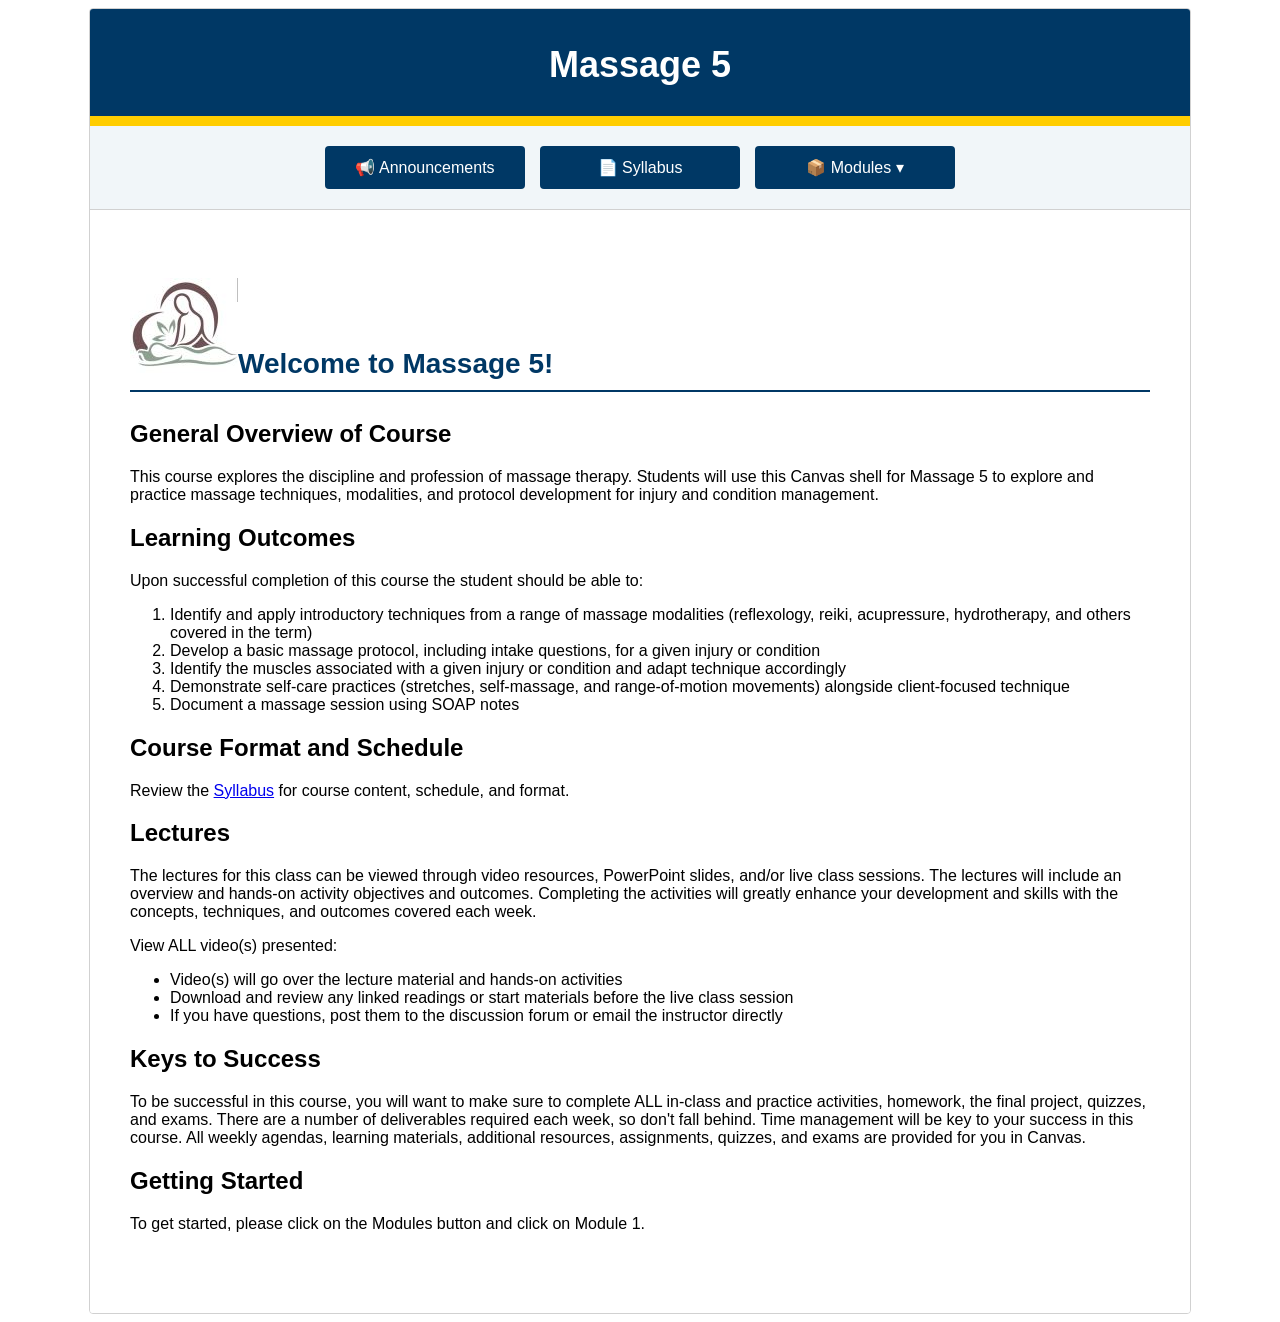
==== index.html @ e463ae19 "Add all files and directories" ====
<!DOCTYPE html>
<html dir="ltr" lang="en">
<head>
  <title>XLMT 5983B: Massage 5 (Cohn Meta 22460 22495)</title>
</head>
<body class="with-left-side course-menu-expanded with-right-side padless-content pages home primary-nav-expanded full-width context-course_4670 responsive_student_grades_page">
<noscript>
  <div role="alert" class="ic-flash-static ic-flash-error">
    <div class="ic-flash__icon" aria-hidden="true">
      <i class="icon-warning"></i>
    </div>
    <h1>You need to have JavaScript enabled in order to access this site.</h1>
  </div>
</noscript>
<div style="margin: 0px auto; max-width: 1100px; font-family: 'Helvetica Neue', Helvetica, Arial, sans-serif; border-radius: 4px; overflow: hidden; border: 1px solid #d1d1d1;">
    <div style="background-color: #003865; color: #ffffff; padding: 30px; text-align: center;">
        <h2 style="margin: 5px 0 0; font-size: 36px;">Massage 5</h2>
    </div>
    <div style="background-color: #ffcd00; line-height: 10px; height: 10px; min-height: 10px; width: 100%;">&nbsp;</div>
    <div style="background-color: #f1f6f9; padding: 20px; display: flex; flex-wrap: wrap; justify-content: center; gap: 15px; border-bottom: 1px solid #d1d1d1;"><a style="background-color: #003865; color: #fff; padding: 12px 25px; text-decoration: none; border-radius: 4px; min-width: 150px; text-align: center;" href="announcements.html">📢 Announcements</a> <a style="background-color: #003865; color: #fff; padding: 12px 25px; text-decoration: none; border-radius: 4px; min-width: 150px; text-align: center;" href="syllabus.html">📄 Syllabus</a>
        <details style="position: relative; display: inline-block; min-width: 150px;">
            <summary style="background-color: #003865; color: #ffffff; padding: 12px 25px; text-decoration: none; border-radius: 4px; min-width: 150px; text-align: center; cursor: pointer; list-style: none; font-family: 'Helvetica Neue', Helvetica, Arial, sans-serif; font-size: 16px;">📦 Modules ▾</summary>
            <div style="position: absolute; top: 100%; left: 0px; width: 100%; min-width: 200px; background-color: #ffffff; border-radius: 0px 0px 4px 4px; z-index: 9999; overflow: hidden; border: 1px solid #003865;"><a style="display: block; padding: 11px 15px; color: #003865; background-color: #ffffff; text-decoration: none; border-bottom: 1px solid #dddddd; font-size: 14px;" href="module-1.html"> Module 1 </a> <a style="display: block; padding: 11px 15px; color: #003865; background-color: #ffffff; text-decoration: none; border-bottom: 1px solid #dddddd; font-size: 14px;" href="module-2.html"> Module 2 </a> <a style="display: block; padding: 11px 15px; color: #003865; background-color: #ffffff; text-decoration: none; border-bottom: 1px solid #dddddd; font-size: 14px;" href="module-coming-soon.html"> Module 3 </a> <a style="display: block; padding: 11px 15px; color: #003865; background-color: #ffffff; text-decoration: none; border-bottom: 1px solid #dddddd; font-size: 14px;" href="module-coming-soon.html"> Module 4 </a> <a style="display: block; padding: 11px 15px; color: #003865; background-color: #ffffff; text-decoration: none; border-bottom: 1px solid #dddddd; font-size: 14px;" href="module-coming-soon.html"> Module 5 </a> <a style="display: block; padding: 11px 15px; color: #003865; background-color: #ffffff; text-decoration: none; border-bottom: 1px solid #dddddd; font-size: 14px;" href="module-coming-soon.html"> Module 6 </a> <a style="display: block; padding: 11px 15px; color: #003865; background-color: #ffffff; text-decoration: none; border-bottom: 1px solid #dddddd; font-size: 14px;" href="module-coming-soon.html"> Module 7 </a> <a style="display: block; padding: 11px 15px; color: #003865; background-color: #ffffff; text-decoration: none; border-bottom: 1px solid #dddddd; font-size: 14px;" href="module-coming-soon.html"> Module 8 </a> <a style="display: block; padding: 11px 15px; color: #003865; background-color: #ffffff; text-decoration: none; border-bottom: 1px solid #dddddd; font-size: 14px;" href="module-coming-soon.html"> Module 9 </a></div>
        </details>
    </div>
    <div style="padding: 40px; background-color: #ffffff;">
        <div style="margin-bottom: 40px;">
            <h3 style="color: #003865; font-size: 28px; border-bottom: 2px solid #003865; padding-bottom: 10px;"><img src="images/test.jpg" alt="test.jpg" />Welcome to Massage 5!</h3>
            <h2>General Overview of Course</h2>
            <p>This course explores the discipline and profession of massage therapy. Students will use this Canvas shell for Massage 5 to explore and practice massage techniques, modalities, and protocol development for injury and condition management.</p>
            <h2>Learning Outcomes</h2>
            <p>Upon successful completion of this course the student should be able to:</p>
            <ol>
                <li>Identify and apply introductory techniques from a range of massage modalities (reflexology, reiki, acupressure, hydrotherapy, and others covered in the term)</li>
                <li>Develop a basic massage protocol, including intake questions, for a given injury or condition</li>
                <li>Identify the muscles associated with a given injury or condition and adapt technique accordingly</li>
                <li>Demonstrate self-care practices (stretches, self-massage, and range-of-motion movements) alongside client-focused technique</li>
                <li>Document a massage session using SOAP notes</li>
            </ol>
            <h2>Course Format and Schedule</h2>
            <p>Review the <a title="Syllabus" href="syllabus.html">Syllabus</a> for course content, schedule, and format.</p>
            <h2>Lectures</h2>
            <p>The lectures for this class can be viewed through video resources, PowerPoint slides, and/or live class sessions. The lectures will include an overview and hands-on activity objectives and outcomes. Completing the activities will greatly enhance your development and skills with the concepts, techniques, and outcomes covered each week.</p>
            <p>View ALL video(s) presented:</p>
            <ul>
                <li>Video(s) will go over the lecture material and hands-on activities</li>
                <li>Download and review any linked readings or start materials before the live class session</li>
                <li>If you have questions, post them to the discussion forum or email the instructor directly</li>
            </ul>
            <h2>Keys to Success</h2>
            <p>To be successful in this course, you will want to make sure to complete ALL in-class and practice activities, homework, the final project, quizzes, and exams. There are a number of deliverables required each week, so don't fall behind. Time management will be key to your success in this course. All weekly agendas, learning materials, additional resources, assignments, quizzes, and exams are provided for you in Canvas.</p>
            <h2>Getting Started</h2>
            <p>To get started, please click on the Modules button and click on Module 1.</p>
        </div>
    </div>
</div>
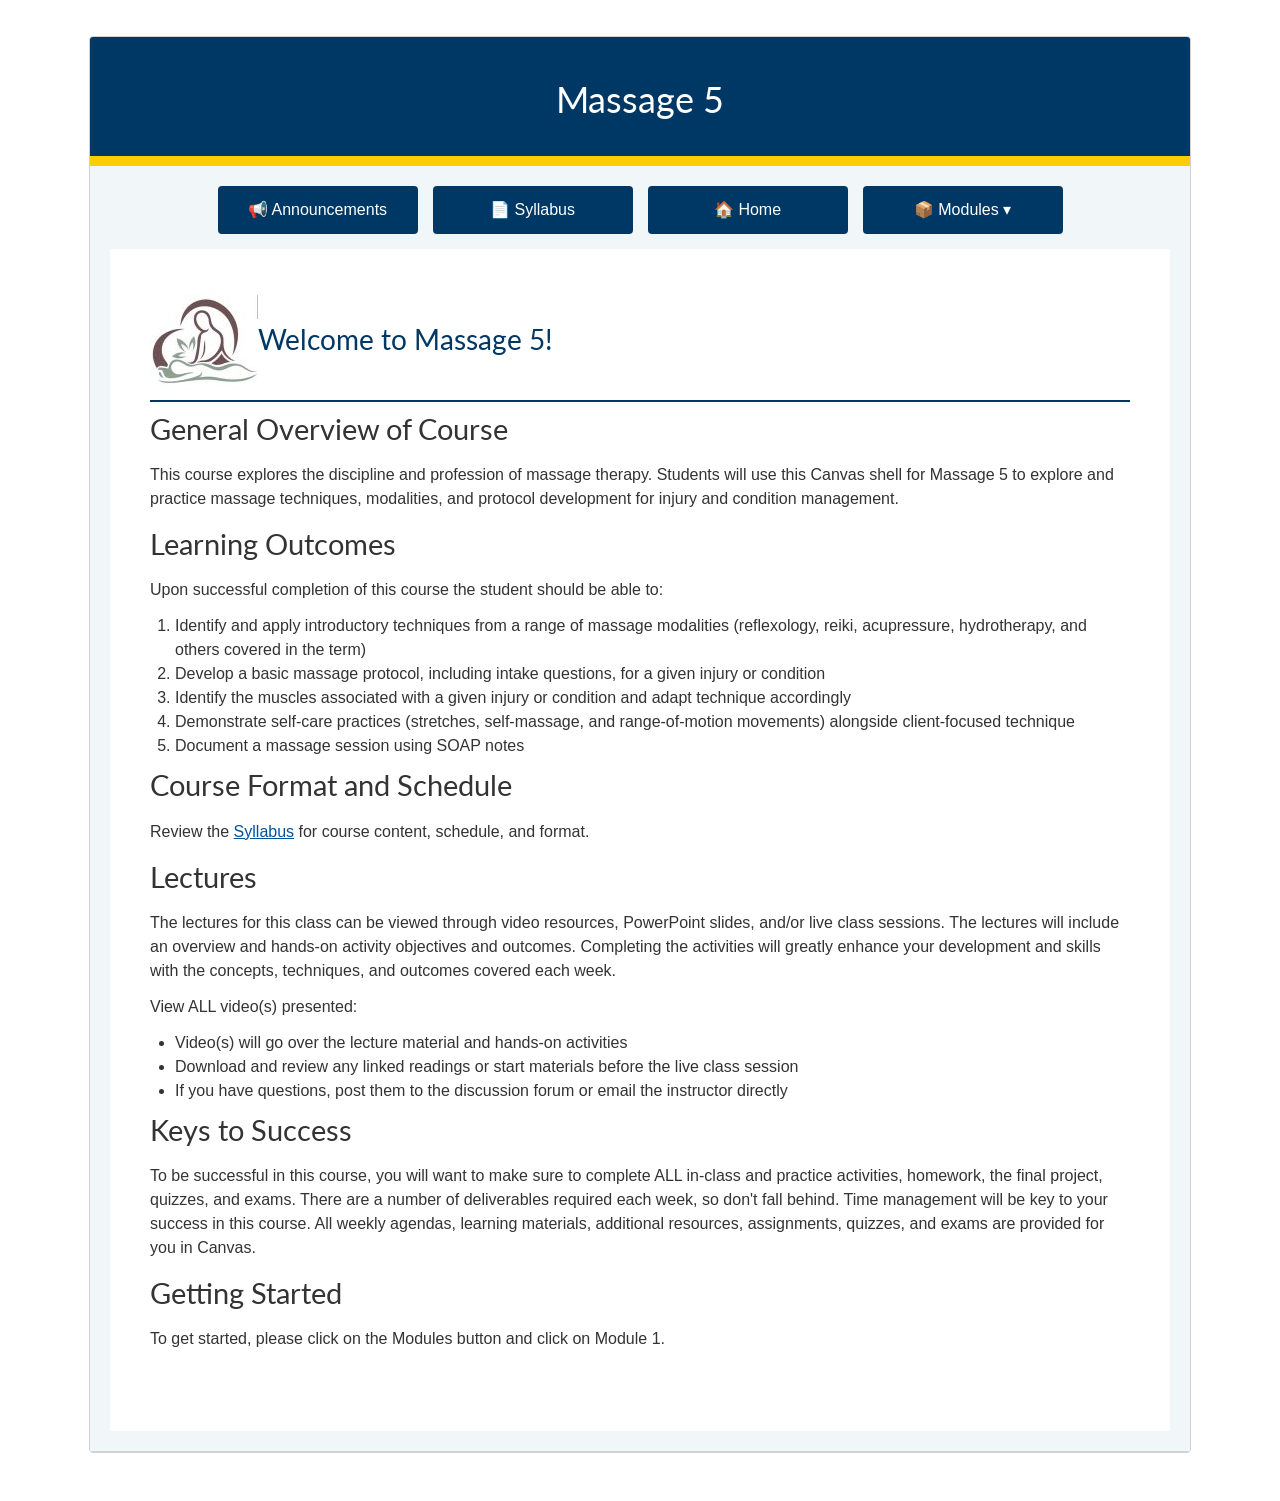
==== commit d07a001e: "Match Canvas styling, update module 3, use LF line endings" ====
--- a/index.html
+++ b/index.html
@@ -1,57 +1,63 @@
-
-<!DOCTYPE html>
-<html dir="ltr" lang="en">
-<head>
-  <title>XLMT 5983B: Massage 5 (Cohn Meta 22460 22495)</title>
-</head>
-<body class="with-left-side course-menu-expanded with-right-side padless-content pages home primary-nav-expanded full-width context-course_4670 responsive_student_grades_page">
-<noscript>
-  <div role="alert" class="ic-flash-static ic-flash-error">
-    <div class="ic-flash__icon" aria-hidden="true">
-      <i class="icon-warning"></i>
-    </div>
-    <h1>You need to have JavaScript enabled in order to access this site.</h1>
-  </div>
-</noscript>
-<div style="margin: 0px auto; max-width: 1100px; font-family: 'Helvetica Neue', Helvetica, Arial, sans-serif; border-radius: 4px; overflow: hidden; border: 1px solid #d1d1d1;">
-    <div style="background-color: #003865; color: #ffffff; padding: 30px; text-align: center;">
-        <h2 style="margin: 5px 0 0; font-size: 36px;">Massage 5</h2>
-    </div>
-    <div style="background-color: #ffcd00; line-height: 10px; height: 10px; min-height: 10px; width: 100%;">&nbsp;</div>
-    <div style="background-color: #f1f6f9; padding: 20px; display: flex; flex-wrap: wrap; justify-content: center; gap: 15px; border-bottom: 1px solid #d1d1d1;"><a style="background-color: #003865; color: #fff; padding: 12px 25px; text-decoration: none; border-radius: 4px; min-width: 150px; text-align: center;" href="announcements.html">📢 Announcements</a> <a style="background-color: #003865; color: #fff; padding: 12px 25px; text-decoration: none; border-radius: 4px; min-width: 150px; text-align: center;" href="syllabus.html">📄 Syllabus</a>
-        <details style="position: relative; display: inline-block; min-width: 150px;">
-            <summary style="background-color: #003865; color: #ffffff; padding: 12px 25px; text-decoration: none; border-radius: 4px; min-width: 150px; text-align: center; cursor: pointer; list-style: none; font-family: 'Helvetica Neue', Helvetica, Arial, sans-serif; font-size: 16px;">📦 Modules ▾</summary>
-            <div style="position: absolute; top: 100%; left: 0px; width: 100%; min-width: 200px; background-color: #ffffff; border-radius: 0px 0px 4px 4px; z-index: 9999; overflow: hidden; border: 1px solid #003865;"><a style="display: block; padding: 11px 15px; color: #003865; background-color: #ffffff; text-decoration: none; border-bottom: 1px solid #dddddd; font-size: 14px;" href="module-1.html"> Module 1 </a> <a style="display: block; padding: 11px 15px; color: #003865; background-color: #ffffff; text-decoration: none; border-bottom: 1px solid #dddddd; font-size: 14px;" href="module-2.html"> Module 2 </a> <a style="display: block; padding: 11px 15px; color: #003865; background-color: #ffffff; text-decoration: none; border-bottom: 1px solid #dddddd; font-size: 14px;" href="module-coming-soon.html"> Module 3 </a> <a style="display: block; padding: 11px 15px; color: #003865; background-color: #ffffff; text-decoration: none; border-bottom: 1px solid #dddddd; font-size: 14px;" href="module-coming-soon.html"> Module 4 </a> <a style="display: block; padding: 11px 15px; color: #003865; background-color: #ffffff; text-decoration: none; border-bottom: 1px solid #dddddd; font-size: 14px;" href="module-coming-soon.html"> Module 5 </a> <a style="display: block; padding: 11px 15px; color: #003865; background-color: #ffffff; text-decoration: none; border-bottom: 1px solid #dddddd; font-size: 14px;" href="module-coming-soon.html"> Module 6 </a> <a style="display: block; padding: 11px 15px; color: #003865; background-color: #ffffff; text-decoration: none; border-bottom: 1px solid #dddddd; font-size: 14px;" href="module-coming-soon.html"> Module 7 </a> <a style="display: block; padding: 11px 15px; color: #003865; background-color: #ffffff; text-decoration: none; border-bottom: 1px solid #dddddd; font-size: 14px;" href="module-coming-soon.html"> Module 8 </a> <a style="display: block; padding: 11px 15px; color: #003865; background-color: #ffffff; text-decoration: none; border-bottom: 1px solid #dddddd; font-size: 14px;" href="module-coming-soon.html"> Module 9 </a></div>
-        </details>
-    </div>
-    <div style="padding: 40px; background-color: #ffffff;">
-        <div style="margin-bottom: 40px;">
-            <h3 style="color: #003865; font-size: 28px; border-bottom: 2px solid #003865; padding-bottom: 10px;"><img src="images/test.jpg" alt="test.jpg" />Welcome to Massage 5!</h3>
-            <h2>General Overview of Course</h2>
-            <p>This course explores the discipline and profession of massage therapy. Students will use this Canvas shell for Massage 5 to explore and practice massage techniques, modalities, and protocol development for injury and condition management.</p>
-            <h2>Learning Outcomes</h2>
-            <p>Upon successful completion of this course the student should be able to:</p>
-            <ol>
-                <li>Identify and apply introductory techniques from a range of massage modalities (reflexology, reiki, acupressure, hydrotherapy, and others covered in the term)</li>
-                <li>Develop a basic massage protocol, including intake questions, for a given injury or condition</li>
-                <li>Identify the muscles associated with a given injury or condition and adapt technique accordingly</li>
-                <li>Demonstrate self-care practices (stretches, self-massage, and range-of-motion movements) alongside client-focused technique</li>
-                <li>Document a massage session using SOAP notes</li>
-            </ol>
-            <h2>Course Format and Schedule</h2>
-            <p>Review the <a title="Syllabus" href="syllabus.html">Syllabus</a> for course content, schedule, and format.</p>
-            <h2>Lectures</h2>
-            <p>The lectures for this class can be viewed through video resources, PowerPoint slides, and/or live class sessions. The lectures will include an overview and hands-on activity objectives and outcomes. Completing the activities will greatly enhance your development and skills with the concepts, techniques, and outcomes covered each week.</p>
-            <p>View ALL video(s) presented:</p>
-            <ul>
-                <li>Video(s) will go over the lecture material and hands-on activities</li>
-                <li>Download and review any linked readings or start materials before the live class session</li>
-                <li>If you have questions, post them to the discussion forum or email the instructor directly</li>
-            </ul>
-            <h2>Keys to Success</h2>
-            <p>To be successful in this course, you will want to make sure to complete ALL in-class and practice activities, homework, the final project, quizzes, and exams. There are a number of deliverables required each week, so don't fall behind. Time management will be key to your success in this course. All weekly agendas, learning materials, additional resources, assignments, quizzes, and exams are provided for you in Canvas.</p>
-            <h2>Getting Started</h2>
-            <p>To get started, please click on the Modules button and click on Module 1.</p>
-        </div>
-    </div>
+
+<!DOCTYPE html>
+<html dir="ltr" lang="en">
+<head>
+  <meta charset="utf-8">
+  <meta name="viewport" content="width=device-width, initial-scale=1">
+  <link rel="stylesheet" href="https://fonts.googleapis.com/css2?family=Lato:ital,wght@0,300;0,400;0,700;1,400;1,700&display=swap">
+  <link rel="stylesheet" href="css/canvas.css">
+  <title>XLMT 5983B: Massage 5 (Cohn Meta 22460 22495)</title>
+</head>
+<body class="with-left-side course-menu-expanded with-right-side padless-content pages home primary-nav-expanded full-width context-course_4670 responsive_student_grades_page">
+<noscript>
+  <div role="alert" class="ic-flash-static ic-flash-error">
+    <div class="ic-flash__icon" aria-hidden="true">
+      <i class="icon-warning"></i>
+    </div>
+    <h1>You need to have JavaScript enabled in order to access this site.</h1>
+  </div>
+</noscript>
+<div style="margin: 0px auto; max-width: 1100px; font-family: 'Helvetica Neue', Helvetica, Arial, sans-serif; border-radius: 4px; overflow: hidden; border: 1px solid #d1d1d1;">
+    <div style="background-color: #003865; color: #ffffff; padding: 30px; text-align: center;">
+        <h2 style="margin: 5px 0 0; font-size: 36px;">Massage 5</h2>
+    </div>
+    <div style="background-color: #ffcd00; line-height: 10px; height: 10px; min-height: 10px; width: 100%;">&nbsp;</div>
+    <div style="background-color: #f1f6f9; padding: 20px 20px 15px; display: flex; flex-wrap: wrap; justify-content: center; gap: 15px;"><a style="background-color: #003865; color: #fff; padding: 12px 25px; text-decoration: none; border-radius: 4px; min-width: 150px; text-align: center;" href="announcements.html">📢 Announcements</a> <a style="background-color: #003865; color: #fff; padding: 12px 25px; text-decoration: none; border-radius: 4px; min-width: 150px; text-align: center;" href="syllabus.html">📄 Syllabus</a> <a style="background-color: #003865; color: #fff; padding: 12px 25px; text-decoration: none; border-radius: 4px; min-width: 150px; text-align: center;" href="index.html">🏠 Home</a>
+        <details style="position: relative; display: inline-block; min-width: 150px;">
+            <summary style="background-color: #003865; color: #ffffff; padding: 12px 25px; text-decoration: none; border-radius: 4px; min-width: 150px; text-align: center; cursor: pointer; list-style: none; font-family: 'Helvetica Neue', Helvetica, Arial, sans-serif; font-size: 16px;">📦 Modules ▾</summary>
+            <div style="position: absolute; top: 100%; left: 0px; width: 100%; min-width: 200px; background-color: #ffffff; border-radius: 0px 0px 4px 4px; z-index: 9999; overflow: hidden; border: 1px solid #003865;"><a style="display: block; padding: 11px 15px; color: #003865; background-color: #ffffff; text-decoration: none; border-bottom: 1px solid #dddddd; font-size: 14px;" href="module-1.html"> Module 1 </a> <a style="display: block; padding: 11px 15px; color: #003865; background-color: #ffffff; text-decoration: none; border-bottom: 1px solid #dddddd; font-size: 14px;" href="module-2.html"> Module 2 </a> <a style="display: block; padding: 11px 15px; color: #003865; background-color: #ffffff; text-decoration: none; border-bottom: 1px solid #dddddd; font-size: 14px;" href="module-3.html"> Module 3 </a> <a style="display: block; padding: 11px 15px; color: #003865; background-color: #ffffff; text-decoration: none; border-bottom: 1px solid #dddddd; font-size: 14px;" href="module-coming-soon.html"> Module 4 </a> <a style="display: block; padding: 11px 15px; color: #003865; background-color: #ffffff; text-decoration: none; border-bottom: 1px solid #dddddd; font-size: 14px;" href="module-coming-soon.html"> Module 5 </a> <a style="display: block; padding: 11px 15px; color: #003865; background-color: #ffffff; text-decoration: none; border-bottom: 1px solid #dddddd; font-size: 14px;" href="module-coming-soon.html"> Module 6 </a> <a style="display: block; padding: 11px 15px; color: #003865; background-color: #ffffff; text-decoration: none; border-bottom: 1px solid #dddddd; font-size: 14px;" href="module-coming-soon.html"> Module 7 </a> <a style="display: block; padding: 11px 15px; color: #003865; background-color: #ffffff; text-decoration: none; border-bottom: 1px solid #dddddd; font-size: 14px;" href="module-coming-soon.html"> Module 8 </a> <a style="display: block; padding: 11px 15px; color: #003865; background-color: #ffffff; text-decoration: none; border-bottom: 1px solid #dddddd; font-size: 14px;" href="module-coming-soon.html"> Module 9 </a></div>
+        </details>
+    </div>
+    <div style="background-color: #f1f6f9; padding: 0 20px 20px; border-bottom: 1px solid #d1d1d1;">
+    <div style="padding: 40px; background-color: #ffffff; width: fit-content; max-width: 100%; margin: 0 auto; box-sizing: border-box;">
+        <div style="margin-bottom: 40px;">
+            <h3 style="color: #003865; font-size: 28px; border-bottom: 2px solid #003865; padding-bottom: 10px;"><img src="images/test.jpg" alt="test.jpg" />Welcome to Massage 5!</h3>
+            <h2>General Overview of Course</h2>
+            <p>This course explores the discipline and profession of massage therapy. Students will use this Canvas shell for Massage 5 to explore and practice massage techniques, modalities, and protocol development for injury and condition management.</p>
+            <h2>Learning Outcomes</h2>
+            <p>Upon successful completion of this course the student should be able to:</p>
+            <ol>
+                <li>Identify and apply introductory techniques from a range of massage modalities (reflexology, reiki, acupressure, hydrotherapy, and others covered in the term)</li>
+                <li>Develop a basic massage protocol, including intake questions, for a given injury or condition</li>
+                <li>Identify the muscles associated with a given injury or condition and adapt technique accordingly</li>
+                <li>Demonstrate self-care practices (stretches, self-massage, and range-of-motion movements) alongside client-focused technique</li>
+                <li>Document a massage session using SOAP notes</li>
+            </ol>
+            <h2>Course Format and Schedule</h2>
+            <p>Review the <a title="Syllabus" href="syllabus.html">Syllabus</a> for course content, schedule, and format.</p>
+            <h2>Lectures</h2>
+            <p>The lectures for this class can be viewed through video resources, PowerPoint slides, and/or live class sessions. The lectures will include an overview and hands-on activity objectives and outcomes. Completing the activities will greatly enhance your development and skills with the concepts, techniques, and outcomes covered each week.</p>
+            <p>View ALL video(s) presented:</p>
+            <ul>
+                <li>Video(s) will go over the lecture material and hands-on activities</li>
+                <li>Download and review any linked readings or start materials before the live class session</li>
+                <li>If you have questions, post them to the discussion forum or email the instructor directly</li>
+            </ul>
+            <h2>Keys to Success</h2>
+            <p>To be successful in this course, you will want to make sure to complete ALL in-class and practice activities, homework, the final project, quizzes, and exams. There are a number of deliverables required each week, so don't fall behind. Time management will be key to your success in this course. All weekly agendas, learning materials, additional resources, assignments, quizzes, and exams are provided for you in Canvas.</p>
+            <h2>Getting Started</h2>
+            <p>To get started, please click on the Modules button and click on Module 1.</p>
+        </div>
+    </div>
+    </div>
 </div>
--- a/css/canvas.css
+++ b/css/canvas.css
@@ -0,0 +1,86 @@
+/* Base styles copied from Canvas (common.css + LCC theme variables) so pages
+   render the same here as they do inside a Canvas page. Page-specific inline
+   styles still take priority over these. */
+
+html {
+  font-size: 100%;
+  -webkit-text-size-adjust: 100%;
+  font-family: "Lato Extended", "Lato", "Helvetica Neue", Helvetica, Arial, sans-serif;
+}
+
+body {
+  margin: 0;
+  min-height: 100vh;
+  background: #ffffff;
+  font-size: 1rem;
+  font-weight: normal;
+  line-height: 1.5;
+  color: #333333;
+  -webkit-font-smoothing: antialiased;
+  -moz-osx-font-smoothing: grayscale;
+  /* Canvas's padding around page content */
+  padding: 36px 48px 48px;
+}
+
+@media (max-width: 767px) {
+  body { padding: 16px; }
+}
+
+p { margin: 12px 0; }
+strong, b { font-weight: bold; }
+em { font-style: italic; }
+
+h1, h2, h3, h4, h5, h6 {
+  margin: 6px 0;
+  font-family: "Lato Extended", "Lato", "Helvetica Neue", Helvetica, Arial, sans-serif;
+  font-weight: normal;
+  line-height: 1.5;
+  text-rendering: optimizeLegibility;
+}
+h1, h2 { font-size: 1.8em; }
+h3 { font-size: 1.5em; }
+h4 { font-size: 18px; }
+h5 { font-size: 16px; }
+h6 { font-size: 12px; }
+
+a { color: #00529b; text-decoration: underline; }
+a:hover, a:focus { color: #003f77; }
+a:focus { outline: 2px solid #00529b; outline-offset: 1px; }
+
+/* Link icons. Canvas adds these with JavaScript: a box-with-arrow after links
+   that leave Canvas, and a download arrow after course files. Links into the
+   Canvas course itself get no icon, same as inside Canvas. */
+a[href^="http"]:not([href*="canvas.lanecc.edu"]):not(:has(img))::after,
+a.file-link::after {
+  content: "";
+  display: inline-block;
+  width: 1em;
+  height: 1em;
+  margin-inline-start: 5px;
+  vertical-align: -0.15em;
+  background-color: currentColor;
+  -webkit-mask: var(--link-icon) center / contain no-repeat;
+  mask: var(--link-icon) center / contain no-repeat;
+}
+a[href^="http"] {
+  --link-icon: url("data:image/svg+xml,%3Csvg xmlns='http://www.w3.org/2000/svg' viewBox='0 0 16 16' fill='none' stroke='black' stroke-width='1.2' stroke-linecap='round' stroke-linejoin='round'%3E%3Cpath d='M10.5 6V4.5a1 1 0 0 0-1-1h-7a1 1 0 0 0-1 1v7a1 1 0 0 0 1 1h7a1 1 0 0 0 1-1V10'/%3E%3Cpath d='M6 8h9M12.5 5.5 15 8l-2.5 2.5'/%3E%3C/svg%3E");
+}
+a.file-link {
+  --link-icon: url("data:image/svg+xml,%3Csvg xmlns='http://www.w3.org/2000/svg' viewBox='0 0 16 16' fill='none' stroke='black' stroke-width='1.2' stroke-linecap='round' stroke-linejoin='round'%3E%3Cpath d='M8 1.5v9M4.5 7 8 10.5 11.5 7M2 14.5h12'/%3E%3C/svg%3E");
+}
+
+/* Embedded videos keep their 16:9 shape when scaled down on phones */
+iframe[src*="youtube.com"] { height: auto; aspect-ratio: 16 / 9; }
+iframe[src*="youtube.com"][style*="height"] { aspect-ratio: auto; }
+
+ul, ol { padding: 0; margin: 0 0 6px 25px; }
+ul ul, ul ol, ol ol, ol ul { margin-bottom: 0; }
+
+hr { margin: 20px 0; border: 0; border-top: 1px solid #e8eaec; }
+blockquote { padding: 0 0 0 15px; margin: 0 0 20px; border-left: 5px solid #e8eaec; }
+
+img { max-width: 100%; height: auto; vertical-align: middle; border: 0; }
+iframe, video { border: 0; padding: 0; margin: 0; max-width: 100%; }
+
+table { border-collapse: collapse; }
+table:not([cellpadding]) td { padding: 2px; }
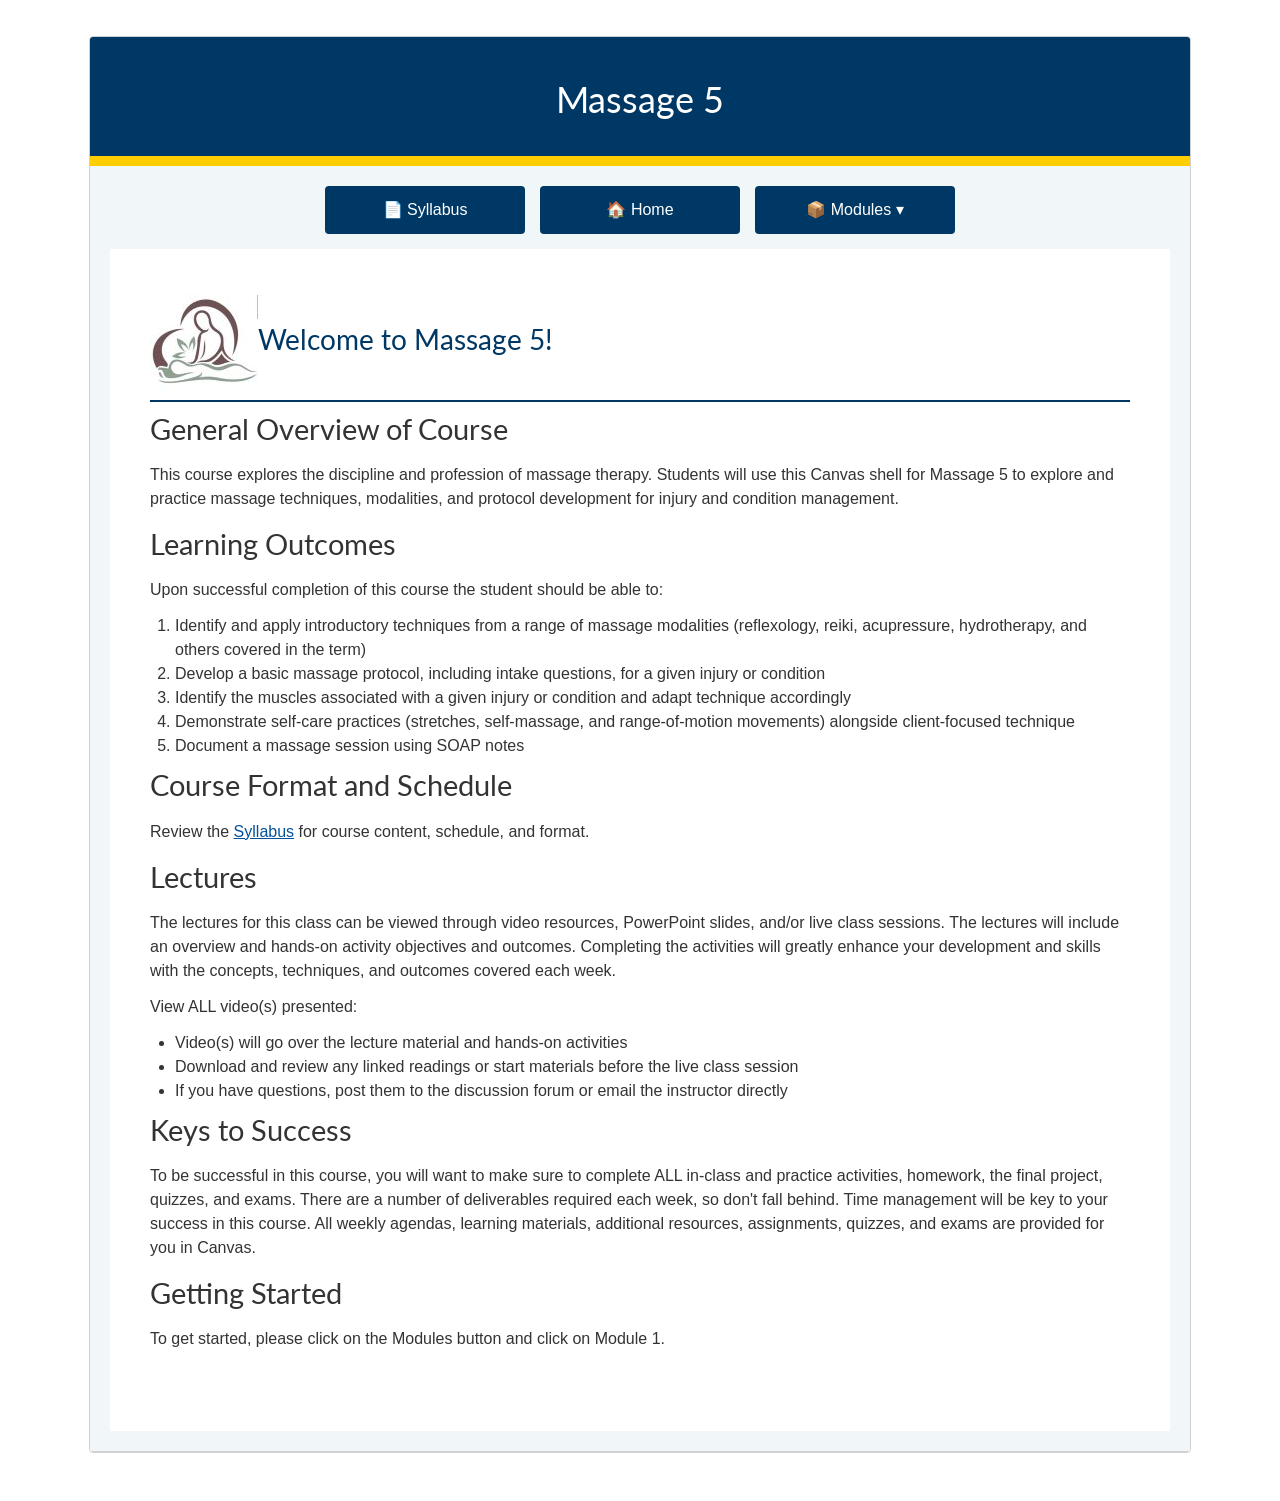
==== commit 1a30ab50: "Remove Announcements button" ====
--- a/index.html
+++ b/index.html
@@ -22,7 +22,7 @@
         <h2 style="margin: 5px 0 0; font-size: 36px;">Massage 5</h2>
     </div>
     <div style="background-color: #ffcd00; line-height: 10px; height: 10px; min-height: 10px; width: 100%;">&nbsp;</div>
-    <div style="background-color: #f1f6f9; padding: 20px 20px 15px; display: flex; flex-wrap: wrap; justify-content: center; gap: 15px;"><a style="background-color: #003865; color: #fff; padding: 12px 25px; text-decoration: none; border-radius: 4px; min-width: 150px; text-align: center;" href="announcements.html">📢 Announcements</a> <a style="background-color: #003865; color: #fff; padding: 12px 25px; text-decoration: none; border-radius: 4px; min-width: 150px; text-align: center;" href="syllabus.html">📄 Syllabus</a> <a style="background-color: #003865; color: #fff; padding: 12px 25px; text-decoration: none; border-radius: 4px; min-width: 150px; text-align: center;" href="index.html">🏠 Home</a>
+    <div style="background-color: #f1f6f9; padding: 20px 20px 15px; display: flex; flex-wrap: wrap; justify-content: center; gap: 15px;"><a style="background-color: #003865; color: #fff; padding: 12px 25px; text-decoration: none; border-radius: 4px; min-width: 150px; text-align: center;" href="syllabus.html">📄 Syllabus</a> <a style="background-color: #003865; color: #fff; padding: 12px 25px; text-decoration: none; border-radius: 4px; min-width: 150px; text-align: center;" href="index.html">🏠 Home</a>
         <details style="position: relative; display: inline-block; min-width: 150px;">
             <summary style="background-color: #003865; color: #ffffff; padding: 12px 25px; text-decoration: none; border-radius: 4px; min-width: 150px; text-align: center; cursor: pointer; list-style: none; font-family: 'Helvetica Neue', Helvetica, Arial, sans-serif; font-size: 16px;">📦 Modules ▾</summary>
             <div style="position: absolute; top: 100%; left: 0px; width: 100%; min-width: 200px; background-color: #ffffff; border-radius: 0px 0px 4px 4px; z-index: 9999; overflow: hidden; border: 1px solid #003865;"><a style="display: block; padding: 11px 15px; color: #003865; background-color: #ffffff; text-decoration: none; border-bottom: 1px solid #dddddd; font-size: 14px;" href="module-1.html"> Module 1 </a> <a style="display: block; padding: 11px 15px; color: #003865; background-color: #ffffff; text-decoration: none; border-bottom: 1px solid #dddddd; font-size: 14px;" href="module-2.html"> Module 2 </a> <a style="display: block; padding: 11px 15px; color: #003865; background-color: #ffffff; text-decoration: none; border-bottom: 1px solid #dddddd; font-size: 14px;" href="module-3.html"> Module 3 </a> <a style="display: block; padding: 11px 15px; color: #003865; background-color: #ffffff; text-decoration: none; border-bottom: 1px solid #dddddd; font-size: 14px;" href="module-coming-soon.html"> Module 4 </a> <a style="display: block; padding: 11px 15px; color: #003865; background-color: #ffffff; text-decoration: none; border-bottom: 1px solid #dddddd; font-size: 14px;" href="module-coming-soon.html"> Module 5 </a> <a style="display: block; padding: 11px 15px; color: #003865; background-color: #ffffff; text-decoration: none; border-bottom: 1px solid #dddddd; font-size: 14px;" href="module-coming-soon.html"> Module 6 </a> <a style="display: block; padding: 11px 15px; color: #003865; background-color: #ffffff; text-decoration: none; border-bottom: 1px solid #dddddd; font-size: 14px;" href="module-coming-soon.html"> Module 7 </a> <a style="display: block; padding: 11px 15px; color: #003865; background-color: #ffffff; text-decoration: none; border-bottom: 1px solid #dddddd; font-size: 14px;" href="module-coming-soon.html"> Module 8 </a> <a style="display: block; padding: 11px 15px; color: #003865; background-color: #ffffff; text-decoration: none; border-bottom: 1px solid #dddddd; font-size: 14px;" href="module-coming-soon.html"> Module 9 </a></div>
